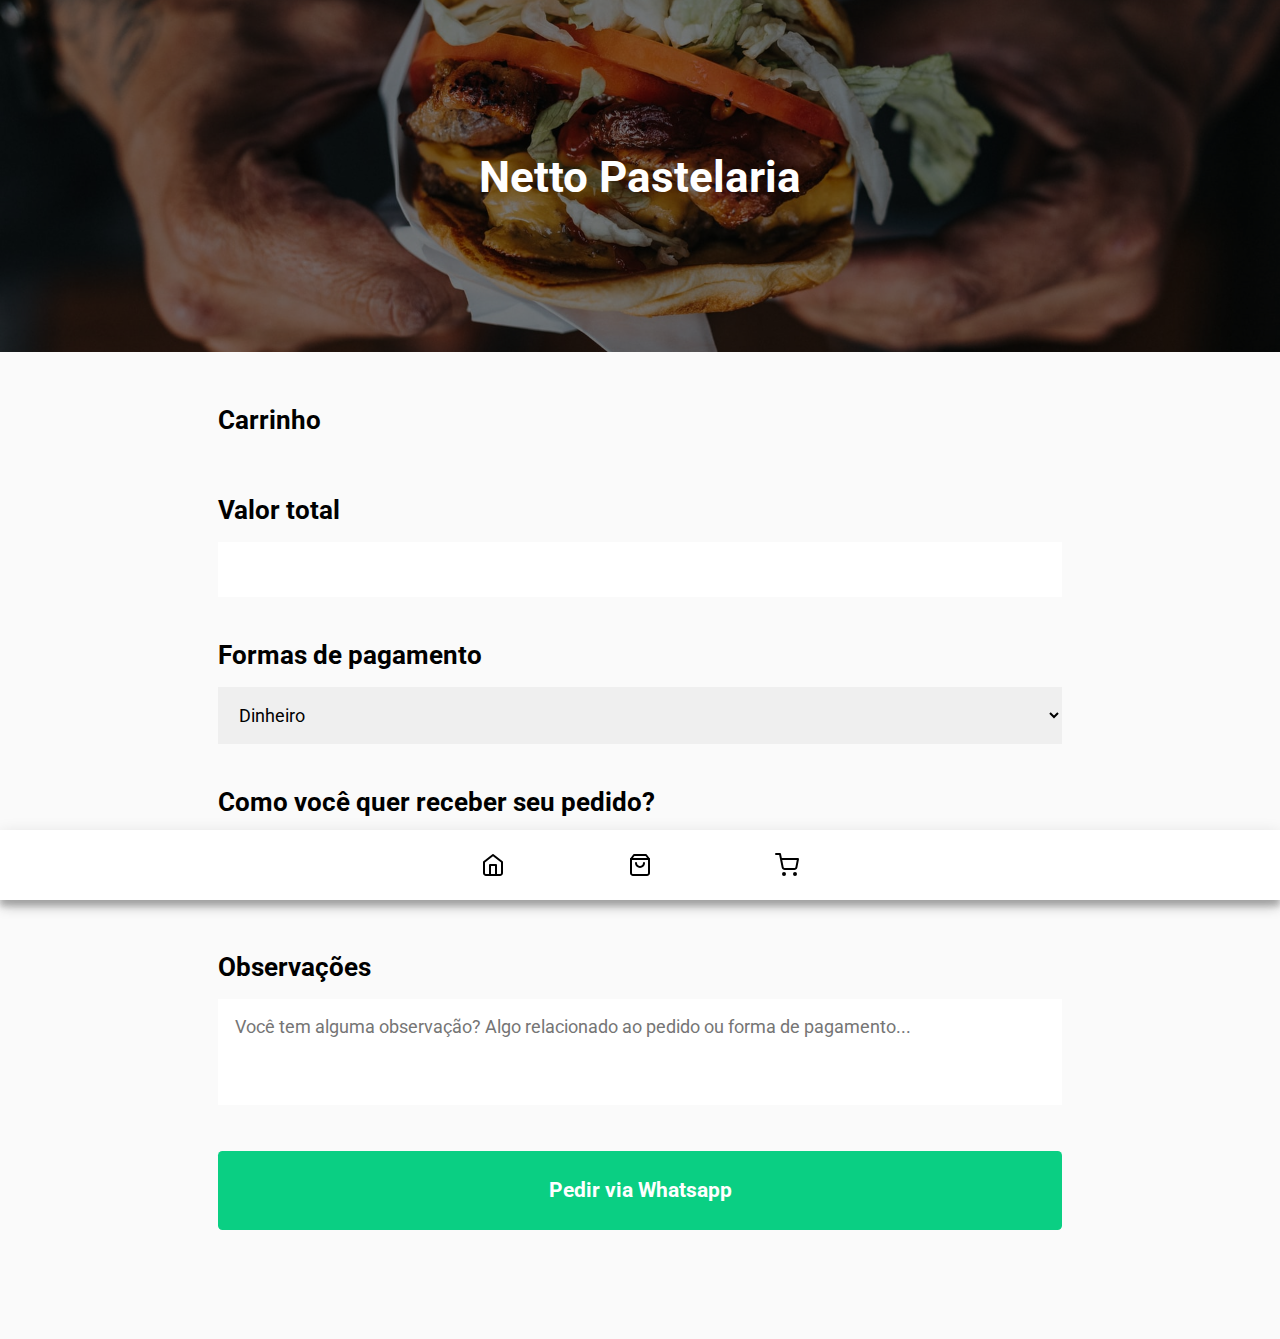
==== carrinho.html @ eacde0e0 "front-end" ====
<!DOCTYPE html>
<html lang="pt-BR">

<head>
  <meta charset="UTF-8">
  <meta name="author" content="@rbmelolima" />
  <!-- About -->
  <meta name="description" content="" />
  <meta name="keywords" content="">
  <link rel="shortcut icon" href="" />
  <meta name="viewport" content="width=device-width, initial-scale=1.0">
  <!-- Fonts -->
  <link rel="preconnect" href="https://fonts.gstatic.com">
  <link href="https://fonts.googleapis.com/css2?family=Roboto:wght@400;700&display=swap" rel="stylesheet">
  <!-- Styles -->
  <link rel="stylesheet" href="./src/css/reset.css" rel="preload" />
  <link rel="stylesheet" href="./src/css/global.css" rel="preload" />
  <link rel="stylesheet" href="./src/css/product.css" rel="preload" />
  <link rel="stylesheet" href="./src/css/cart.css" rel="preload" />
  <!-- Swiper -->
  <link rel="stylesheet" href="https://unpkg.com/swiper/swiper-bundle.css" />
  <link rel="stylesheet" href="https://unpkg.com/swiper/swiper-bundle.min.css" />

  <!-- Page -->
  <title>Netto Pastelaria - Carrinho</title>
</head>

<body>
  <!-- Barra de navegação inferior -->
  <div class="bottomNavigationBar">
    <div class="center">
      <a href="index.html" title="Início"> <img src="./src/images/home.svg" alt="Início"></a>
      <a href="produtos.html" title="Produtos"> <img src="./src/images/product.svg" alt="Produtos"></a>
      <a href="carrinho.html" title="Carrinho"> <img src="./src/images/cart.svg" alt="Carrinho"></a>
    </div>
  </div>

  <header>
    <div class="image" style="background-image: url(./src/images/capa.jpg);">
      <div class="overlay-black">
        <div class="content">
          <img
            src="https://www.flaticon.com/svg/vstatic/svg/3969/3969778.svg?token=exp=1613776286~hmac=c31beb31ffb1f8995a45b10fb9598d1c"
            alt="">
          <h1>Netto Pastelaria</h1>
        </div>
      </div>
    </div>
  </header>

  <main class="app-width">
    <section class="cart-products-section">
      <h4>Carrinho</h4>
      <div class="cart-products-container" id="cart-products-container"></div>
    </section>

    <section class="total-value-section">
      <h4>Valor total</h4>
      <div class="total-value-container">
        <input type="text" id="total-value-input" disabled>
      </div>
    </section>

    <section class="payment-forms-section">
      <h4>Formas de pagamento</h4>
      <select name="payment-forms-select" class="payment-forms-select" id="payment-forms-select">
        <option value="Dinheiro">Dinheiro</option>
        <option value="Cartão de crédito">Cartão de crédito</option>
        <option value="Cartão de débito">Cartão de débito</option>
      </select>
    </section>

    <section class="delivery-away-section">
      <h4>Como você quer receber seu pedido?</h4>
      <div class="wrapper-radio">
        <input type="radio" id="delivery-way-retirada" name="delivery-way-radio" value="retirada" checked>
        <label for="retirada">Vou até o local retirar.</label>
      </div>
      <div class="wrapper-radio">
        <input type="radio" id="delivery-way-entrega" name="delivery-way-radio" value="entrega">
        <label for="entrega">Quero receber via delivery!</label>
      </div>
    </section>

    <section class="delivery-address-section hidden" id="delivery-address-section">
      <h4>Endereço de entrega</h4>
      <textarea class="delivery-address-textarea textarea" id="delivery-address-textarea"
        placeholder="Escreva seu endereço para que possamos fazer a entrega."></textarea>
    </section>

    <section class="observation-section">
      <h4>Observações</h4>
      <textarea class="observation-textarea textarea" id="observation-textarea"
        placeholder="Você tem alguma observação? Algo relacionado ao pedido ou forma de pagamento..."></textarea>
    </section>

    <section>
      <button class="btn-delivery" id="btn-delivery">Pedir via Whatsapp</button>
    </section>
  </main>

  <footer></footer>
</body>

<!-- Scripts -->
<script src="./src/js/index.js"></script>
<script src="./src/js/cart.js"></script>

</html>
---- src/css/global.css ----
:root {
  --background: #fafafa;
  --text-primary: #000000;
  --text-secundary: #424242;
  --red: #FC0202;
  --green: #0ACF83;
  --whatsapp: #25d366;
  --facebook: #3B5998;
  --instagram: linear-gradient(225.4deg, #7A2C9E 0%, #DD5789 59.47%, #FEDC2A 93.59%);
  --chip-color: #E7E7E7;
  font-size: 100%;  
}

@media screen and (min-width: 1024px) {
  :root {   
    font-size: 110%;  
  }
}

/* HTML ELEMENTS  ------------------------------------------------ */
body {
  width: 100%;
  max-width: 100%;  
  min-height: 100vh;
  background-color: var(--background);
  position: relative;
  font-family: "Roboto";
}

main {
  position: relative;
  padding: 0 1rem 5rem 1rem;
  display: flex;
  flex-direction: column;  
}

main > section {
  margin: 1.2rem 0;
}

main > section:first-child {
  margin-top: 3rem;
}

main section iframe {
  width: 100%;
  height: 12.5rem;
}

p {
  line-height: 1.6rem;
}

strong {
  font-weight: bold;
}

button {
  outline: none;
}

/* CLASS ------------------------------------------------ */

.app-width {
  max-width: 50rem;
  width: 100%;
  margin: 0 auto;      
}

.row {
  display: flex;
  flex-direction: row;
  justify-items: center;
  align-items: center;
  flex-grow: 1;
}

.hidden {
  display: none;
}

/* OTHER COMPONENTS ------------------------------------------------ */
.position-absolute-whatsapp {
  position: fixed;
  bottom: 6rem;
  left: calc(100% - 6.25rem);
  background-color: var(--whatsapp);
  width: 5rem;
  height: 5rem;
  border-radius: 100%;
  display: flex;
  justify-content: center;
  align-items: center;
  z-index: 10;
  transition: all ease-in-out 0.4s;
}

.position-absolute-whatsapp img {
  width: 2.5rem;
  height: auto;
}

/* Chips de formas de pagamento */
.payment-container {
  display: flex;
  flex-wrap: wrap;
  justify-content: flex-start;  
}

.payment-container .payment-chip {
  display: flex;
  align-items: center;
  justify-content: center;
  text-align: center;
  padding: 0.5rem 1rem;
  border-radius: 1rem;
  background-color: var(--chip-color);
  margin-right: 0.8rem;
  margin-bottom: 0.8rem;
}

/* Redes sociais */
.social-media-container {
  display: grid;
  grid-template-columns: 1fr 1fr;
  gap: 1rem;
}

.social-media-facebook,
.social-media-instagram {
  width: 100%;
  display: flex;
  justify-content: center;
  align-items: center;
  border-radius: 8px;
  padding: 2rem 0;
  min-height: 8rem;
}

.social-media-facebook {
  background: var(--facebook);
}

.social-media-instagram  {
  background: var(--instagram);
}

header {
  width: 100%;
}

header .image{
  width: 100%;  
  z-index: 1;
  background-position: center;
  background-size: cover;
  background-repeat: no-repeat;
  height: 20rem; 
}

header .overlay-black {
  width: 100%;
  height: 100%;  
  z-index: 2;  
  background: rgba(0, 0, 0, 0.5);
  display: flex;
  align-items: center;
  justify-content: center;
  text-align: center;
  color: #fff;
}

header .content img {
  max-width: 10rem;
}

.bottomNavigationBar {
  position: fixed;
  bottom: 0;
  background: #FFFFFF;
  box-shadow: 0px 9.28571px 11.6071px rgba(0, 0, 0, 0.14), 0px 3.48214px 16.25px rgba(0, 0, 0, 0.12), 0px 5.80357px 5.80357px rgba(0, 0, 0, 0.2);
  z-index: 99;
  width: 100%;
  display: flex;
  justify-content: center;
  height: 4.0rem;
}

.bottomNavigationBar .center {
  max-width: 25rem;
  width: 100%;
  margin: 0 auto;
  display: grid;
  grid-template-columns: 1fr 1fr 1fr;
  align-items: center;
  justify-content: center;
}

.bottomNavigationBar a {
  display: flex;
  align-items: center;
  justify-content: center;
  width: 100%;
  height: 100%;
  background-color: transparent;
  transition: all 0.3s linear;
  outline: none;
  text-decoration: none;
}

.bottomNavigationBar a:active,
.bottomNavigationBar a:hover {
  background-color: #dfdfdf;
}
---- src/css/product.css ----
/* Product ------------------------------------------------ */
.container-product {
  width: 100%;
  max-width: 100%;
  padding: 1rem;
  background-color: #fff;
  box-shadow: 0px 1px 10px rgba(0, 0, 0, 0.05);
  border-radius: 0.5rem;
  display: flex;
  flex-direction: column;
  margin-bottom: 1.2rem;
}

.container-product .image-product{
  width: 3.75rem;
  height: 3.75rem;
  background-position: center;
  background-repeat: no-repeat;
  background-size: cover;
  border-radius: 0.5rem;
  flex-shrink: 0;  
}

.container-product .content-product{
  width: 100%;
  display: flex;
  flex-direction: column;  
  padding-left: 1rem;
  padding-right: 1rem;
}

.container-product .content-product.not-has-image{
  padding-left: 0;
}

.container-product .description strong {  
  font-weight: bold;
  font-size: 1.0rem;
  display: block;
  margin-bottom: 0.5rem;
}

.container-product .description p {
  font-style: normal;
  font-weight: normal;
  font-size: 0.9rem;
  color: var(--text-secundary);
  display: block;  
}

@media screen and (min-width: 576px) {
  .container-product .description strong {  
    font-size: 1.2rem;   
  }

  .container-product .description p {
    font-size: 1rem;
  }
}

.container-product .information .price {
  font-weight: bold;
  color: var(--text-primary);
  width: max-content;
}

.container-product .row.controls {
  margin-top: 1.2rem;
  /* Cálculo do tamanho da imagem + o margin left */
  margin-left: calc(3.75rem + 1rem);
}

@media screen and (max-width: 350px) {
  .container-product .row.controls {    
    /* Cálculo do tamanho da imagem + o margin left */
    margin-left: 0;
  }
}

.container-product .row.controls.not-has-image {
  margin-left: 0;
}

.container-product .button-add,
.container-product .button-remove {
  outline: none;
  border: none; 
  border-radius: 0.25rem;
  padding: 0.5rem;
  font-weight: bold;
  font-size: 1rem;
  line-height: 1.5rem;
  color: #fff;
  transition: all ease-in-out 0.3s;
}

.container-product .button-add {
  background-color: var(--green);
  margin-right: 1rem;
}

.container-product .button-add:hover {
  background-color: #29B47E;
}

.container-product .button-remove {
  background-color: var(--red);
}

.container-product .button-remove:hover {
  background-color: #DD1919;
}

.container-product .button-quantity-container {
  display: flex;
  align-items: center;
  border: 0.075rem solid #E0E0E0;
  border-radius: 0.28125rem;
  margin-right: 1rem;
}

.container-product .button-quantity-container button {
  outline: none;
  border: none;
  background-color: transparent;
  transition: all 0.4s linear;
}

.container-product .button-quantity-container button:last-child{
  color: var(--red);
}

.container-product .button-quantity-container button,
.container-product .button-quantity-container input {
  padding: 0.5rem;
  font-size: 1rem;
  line-height: 1.5rem;
}

.container-product .button-quantity-container input {
  background-color: transparent;
  width: 2.2rem;
  border: none;
  text-align: center;
}

.container-product .button-quantity-container button {
  font-size: 1.2rem;
}

/* Categories Product ------------------------------------------------ */
.categories-products-sticky {
  position: -webkit-sticky;
  position: sticky;
  top: 0;
  border-bottom: 0.0625rem solid #EBEBEB;
  background-color: var(--background);
  z-index: 99;  
  padding-top: 1rem;
}

.categories-products-sticky .content {
  padding: 0 1rem;
}

.categories-products-sticky .content .swiper-wrapper {
  height: 1.5rem;  
}

.categories-products-sticky .content .swiper-slide {
  width: -moz-fit-content;
  width: fit-content;  
}

.categories-products-sticky .content a {
  font-weight: bold;
  font-size: 1.2rem; 
  text-align: center;    
  text-decoration: none;
  color: #A8A8A8;
  border-bottom: 1px solid transparent;
  transition: all linear 0.4s;
}

.categories-products-sticky .content a.active {
  color: var(--red);
  border-bottom: 0.125rem solid var(--red);
}
---- src/css/cart.css ----
.payment-forms-section .payment-forms-select {
  width: 100%;
  padding: 1rem;
  border: none;
  font-size: 1rem;
}

.textarea {
  width: 100%;
  padding: 1rem;
  border: none;
  font-size: 1rem;
  outline: none;
  resize: none;
  overflow: auto;
  height: 6rem;
}

.total-value-container #total-value-input {
  width: 100%;
  padding: 1rem;
  border: none;
  font-size: 1rem;
  outline: none;
  background-color: #fff;
}

.btn-delivery {
  outline: none;
  border: none;
  background-color: var(--green);
  border-radius: 0.25rem;
  padding: 1.5rem;
  font-weight: bold;
  font-size: 1.2rem;
  line-height: 1.5rem;
  color: #fff;
  width: 100%;
  display: flex;
  justify-content: center;
  text-align: center;
  cursor: pointer;
  transition: all ease-in-out 0.3s;
}

.btn-delivery:hover {
  background-color: #29B47E;
}

.delivery-away-section .wrapper-radio{
  margin-bottom: 1rem;
}
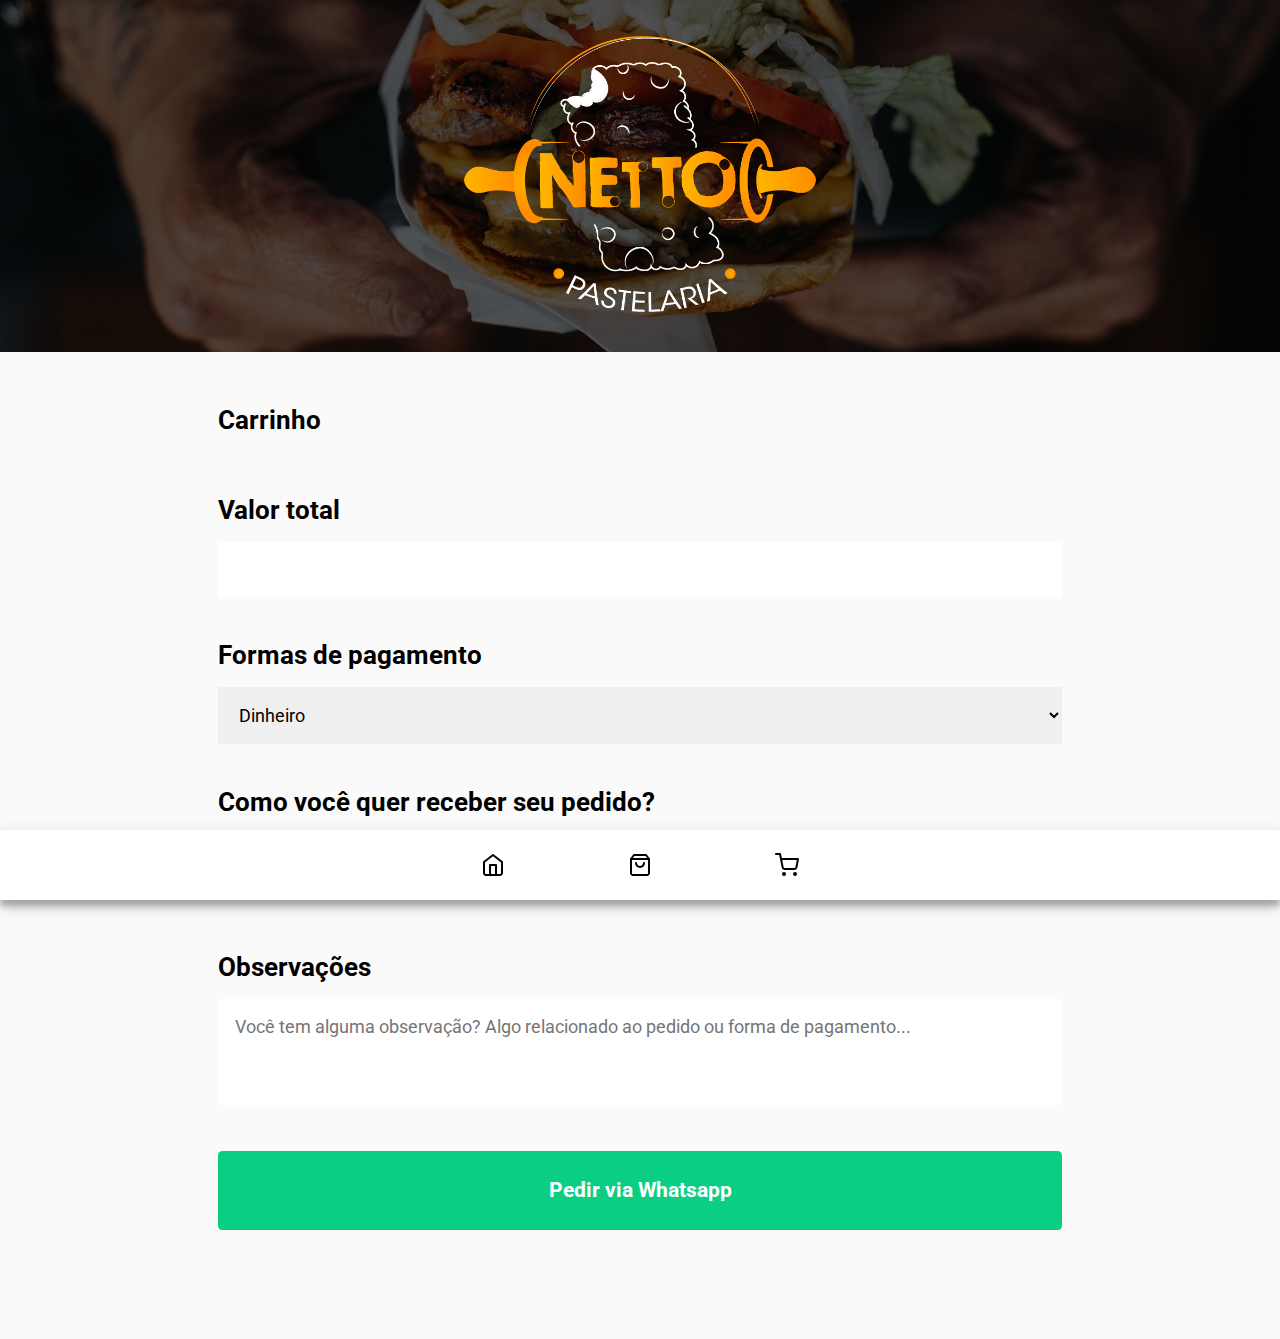
==== commit 784eb493: "Adição dos logos e do modal de imagem" ====
--- a/carrinho.html
+++ b/carrinho.html
@@ -17,10 +17,6 @@
   <link rel="stylesheet" href="./src/css/global.css" rel="preload" />
   <link rel="stylesheet" href="./src/css/product.css" rel="preload" />
   <link rel="stylesheet" href="./src/css/cart.css" rel="preload" />
-  <!-- Swiper -->
-  <link rel="stylesheet" href="https://unpkg.com/swiper/swiper-bundle.css" />
-  <link rel="stylesheet" href="https://unpkg.com/swiper/swiper-bundle.min.css" />
-
   <!-- Page -->
   <title>Netto Pastelaria - Carrinho</title>
 </head>
@@ -33,15 +29,13 @@
       <a href="produtos.html" title="Produtos"> <img src="./src/images/product.svg" alt="Produtos"></a>
       <a href="carrinho.html" title="Carrinho"> <img src="./src/images/cart.svg" alt="Carrinho"></a>
     </div>
-  </div>
+  </div>  
 
   <header>
     <div class="image" style="background-image: url(./src/images/capa.jpg);">
       <div class="overlay-black">
         <div class="content">
-          <img
-            src="https://www.flaticon.com/svg/vstatic/svg/3969/3969778.svg?token=exp=1613776286~hmac=c31beb31ffb1f8995a45b10fb9598d1c"
-            alt="">
+          <img src="./src/images/logo (1).png" alt="">
           <h1>Netto Pastelaria</h1>
         </div>
       </div>
--- a/src/css/global.css
+++ b/src/css/global.css
@@ -162,7 +162,7 @@
   width: 100%;
   height: 100%;  
   z-index: 2;  
-  background: rgba(0, 0, 0, 0.5);
+  background: rgba(0, 0, 0, 0.65);
   display: flex;
   align-items: center;
   justify-content: center;
@@ -171,7 +171,11 @@
 }
 
 header .content img {
-  max-width: 10rem;
+  max-width: 20rem;
+}
+
+header .content h1{
+  display: none;
 }
 
 .bottomNavigationBar {
@@ -213,3 +217,72 @@
   background-color: #dfdfdf;
 }
 
+/*Modal*/
+.modal {
+  display: none; 
+  position: fixed; 
+  z-index: 99; 
+  padding-top: 100px; 
+  left: 0;
+  top: 0;
+  width: 100%;
+  height: 100%; 
+  overflow: auto; 
+  background-color: rgb(0,0,0); 
+  background-color: rgba(0,0,0,0.9);
+}
+
+/* Modal Content (Image) */
+.modal-content {
+  margin: auto;
+  display: block; 
+  max-width: 700px;
+  width: 80%;
+}
+
+/* Caption of Modal Image (Image Text) - Same Width as the Image */
+#caption {
+  margin: auto;
+  display: block;
+  width: 80%;
+  max-width: 700px;
+  text-align: center;
+  color: #ccc;
+  padding: 10px 0;
+  height: 150px;
+}
+
+/* Add Animation - Zoom in the Modal */
+.modal-content, #caption {
+  animation-name: zoom;
+  animation-duration: 0.6s;
+}
+
+@keyframes zoom {
+  from {transform:scale(0)}
+  to {transform:scale(1)}
+}
+
+/* The Close Button */
+.close {
+  position: absolute;
+  top: 15px;
+  right: 35px;
+  color: #f1f1f1;
+  font-size: 40px;
+  font-weight: bold;
+  transition: 0.3s;
+}
+
+.close:hover,
+.close:focus {
+  color: #bbb;
+  text-decoration: none;
+  cursor: pointer;
+}
+
+@media only screen and (max-width: 700px){
+  .modal-content {
+    width: 95%;
+  }
+}--- a/src/css/product.css
+++ b/src/css/product.css
@@ -155,7 +155,7 @@
   top: 0;
   border-bottom: 0.0625rem solid #EBEBEB;
   background-color: var(--background);
-  z-index: 99;  
+  z-index: 2;  
   padding-top: 1rem;
 }
 
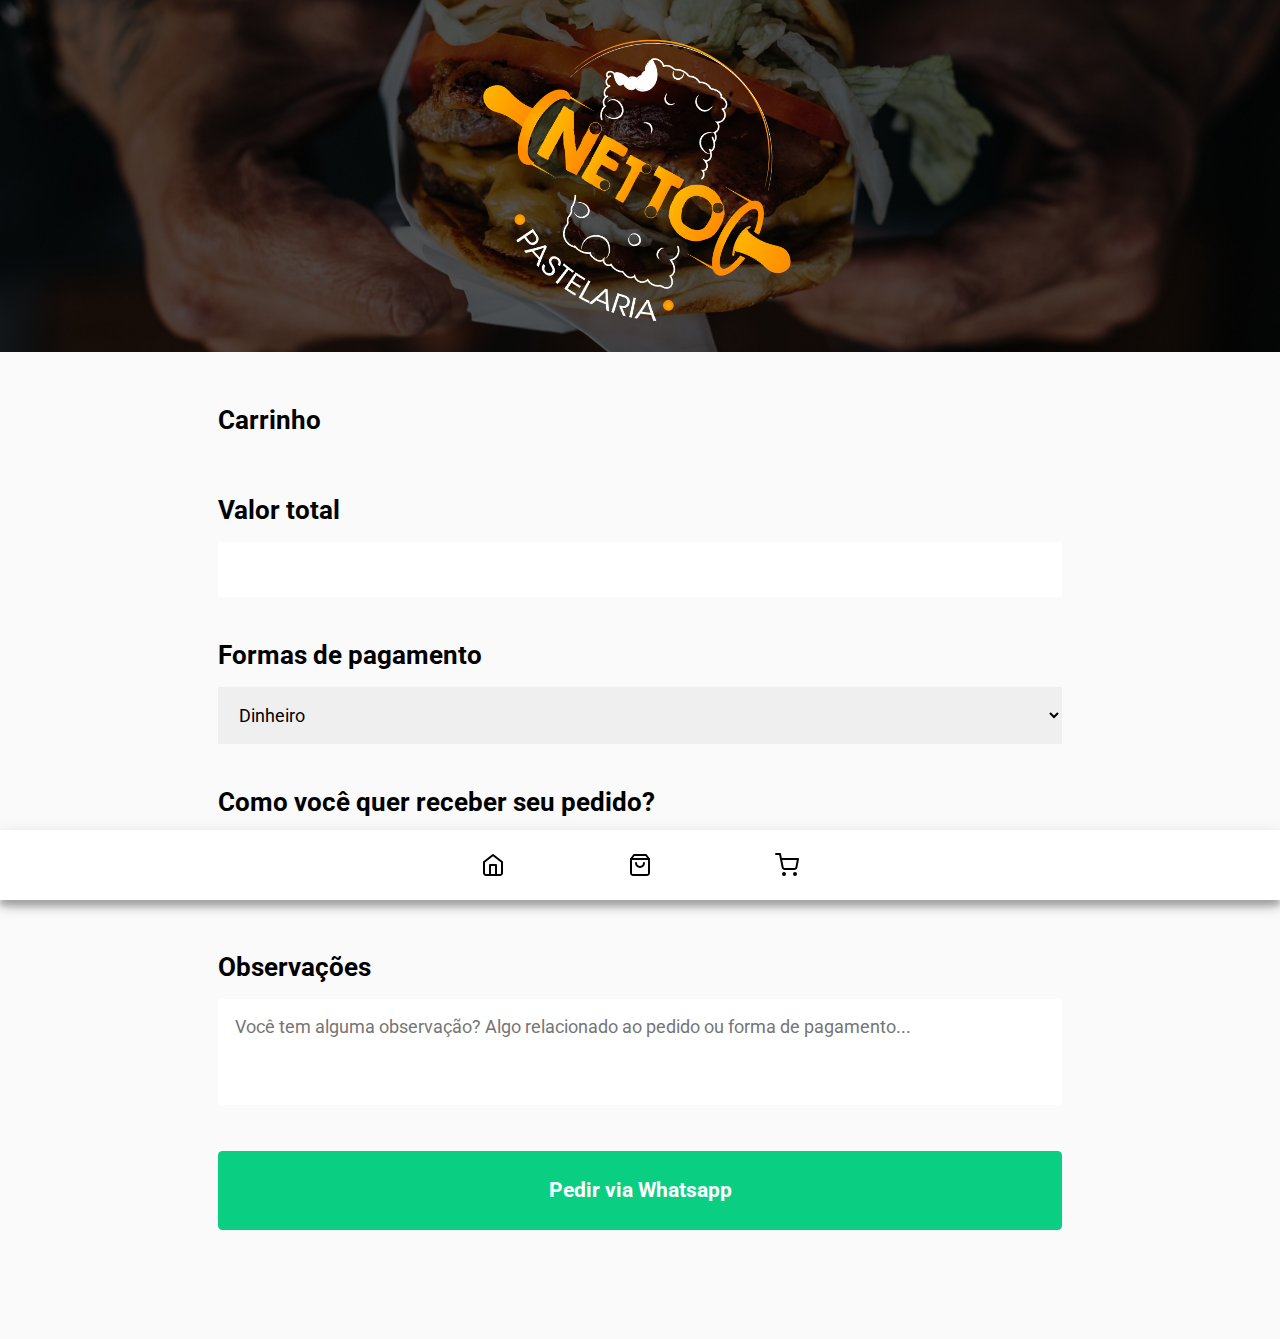
==== commit 1bb1a068: "Adicionando o scrollspy" ====
--- a/carrinho.html
+++ b/carrinho.html
@@ -13,10 +13,7 @@
   <link rel="preconnect" href="https://fonts.gstatic.com">
   <link href="https://fonts.googleapis.com/css2?family=Roboto:wght@400;700&display=swap" rel="stylesheet">
   <!-- Styles -->
-  <link rel="stylesheet" href="./src/css/reset.css" rel="preload" />
-  <link rel="stylesheet" href="./src/css/global.css" rel="preload" />
-  <link rel="stylesheet" href="./src/css/product.css" rel="preload" />
-  <link rel="stylesheet" href="./src/css/cart.css" rel="preload" />
+  <link rel="stylesheet" href="./src/css/style.css" rel="preload" />
   <!-- Page -->
   <title>Netto Pastelaria - Carrinho</title>
 </head>
@@ -29,7 +26,7 @@
       <a href="produtos.html" title="Produtos"> <img src="./src/images/product.svg" alt="Produtos"></a>
       <a href="carrinho.html" title="Carrinho"> <img src="./src/images/cart.svg" alt="Carrinho"></a>
     </div>
-  </div>  
+  </div>
 
   <header>
     <div class="image" style="background-image: url(./src/images/capa.jpg);">
--- a/src/css/style.css
+++ b/src/css/style.css
@@ -0,0 +1,4 @@
+@import './reset.css';
+@import './global.css';
+@import './product.css';
+@import './cart.css';